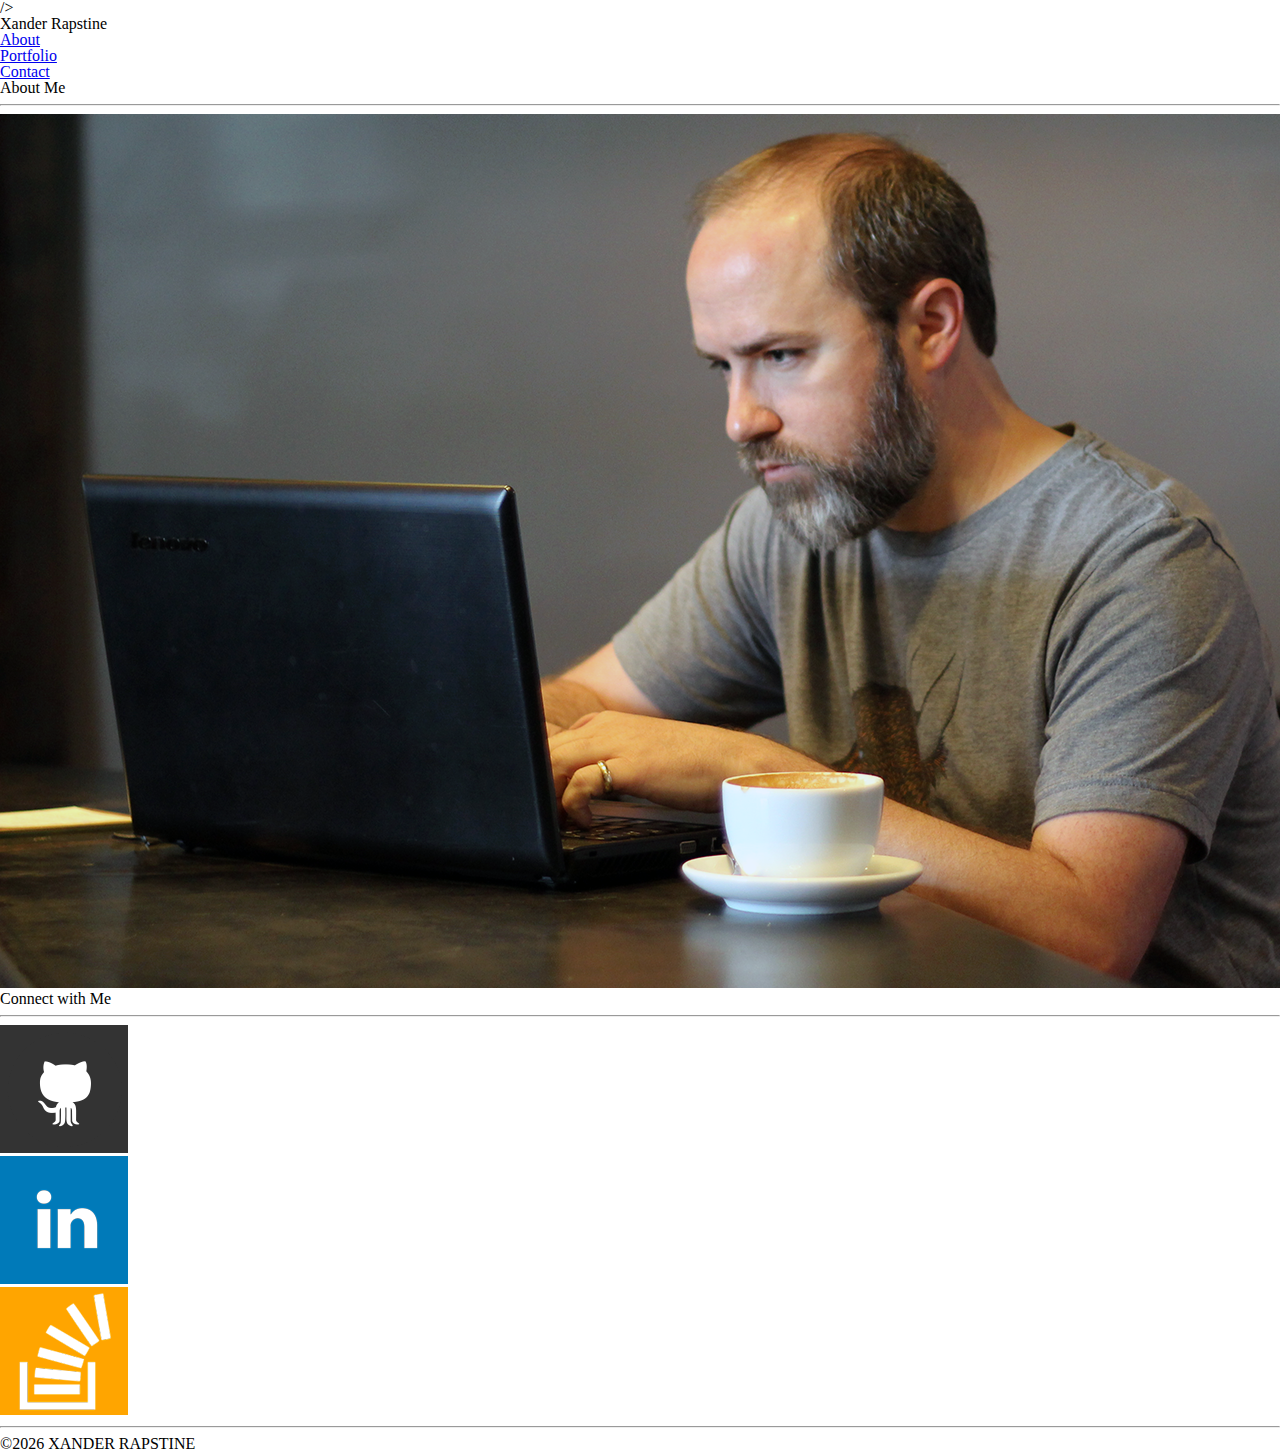
==== index.html @ 98edfc9f "initial site files" ====
<!doctype html>
<html lang="en-US">
    <head>
        <meta charset="utf-8" />
        <title>Xander Rapstine | About Me</title>
        <meta name="description" content="Xander Rapstine's portfolio">
        <meta name="keywords" content="Xander Rapstine, web designer, web, website design, web design, web development, frontend development, Austin, Texas, Austin, TX">/>
        <link href="assets/css/reset.css" rel="stylesheet" type="text/css" media="screen">
        <link href="assets/css/style.css" rel="stylesheet" type="text/css" media="screen">
    </head>
    <body>
        <div class="wrapper">
            <header>
                <h1>Xander Rapstine</h1>
                <nav>
                    <ul>
                        <li><a href="index.html">About</a></li>
                        <li><a href="portfolio.html">Portfolio</a></li>
                        <li><a href="contact.html">Contact</a></li>
                    </ul>
                </nav>
            </header>
            <main>
                <h2>About Me</h2>
                <hr>
                <img src="assets/images/xander.png" alt="Xander Rapstine" />
                <p></p>
            </main>
            <sidebar>
                <h3>Connect with Me</h3>
                <hr>
                <ul>
                    <li><a href="https://github.com/Xandromus" target="_blank"><img src="assets/images/github.png" alt="GitHub logo"></a></li>
                    <li><a href="https://www.linkedin.com/in/alexander-rapstine-02164912/" target="_blank"><img src="assets/images/linkedin.png" alt="LinkedIn logo"></a></li>
                    <li><a href="https://stackoverflow.com/users/9170875/xander-rapstine" target="_blank"><img src="assets/images/stackoverflow.png" alt="Stack Overflow logo"></a></li>
                </ul>
            </sidebar>
            <footer>
                <hr>
                <p>&copy;<script>
                    document.write(new Date().getFullYear());</script> XANDER RAPSTINE</p>
            </footer>
        </div>
    </body>
</html>
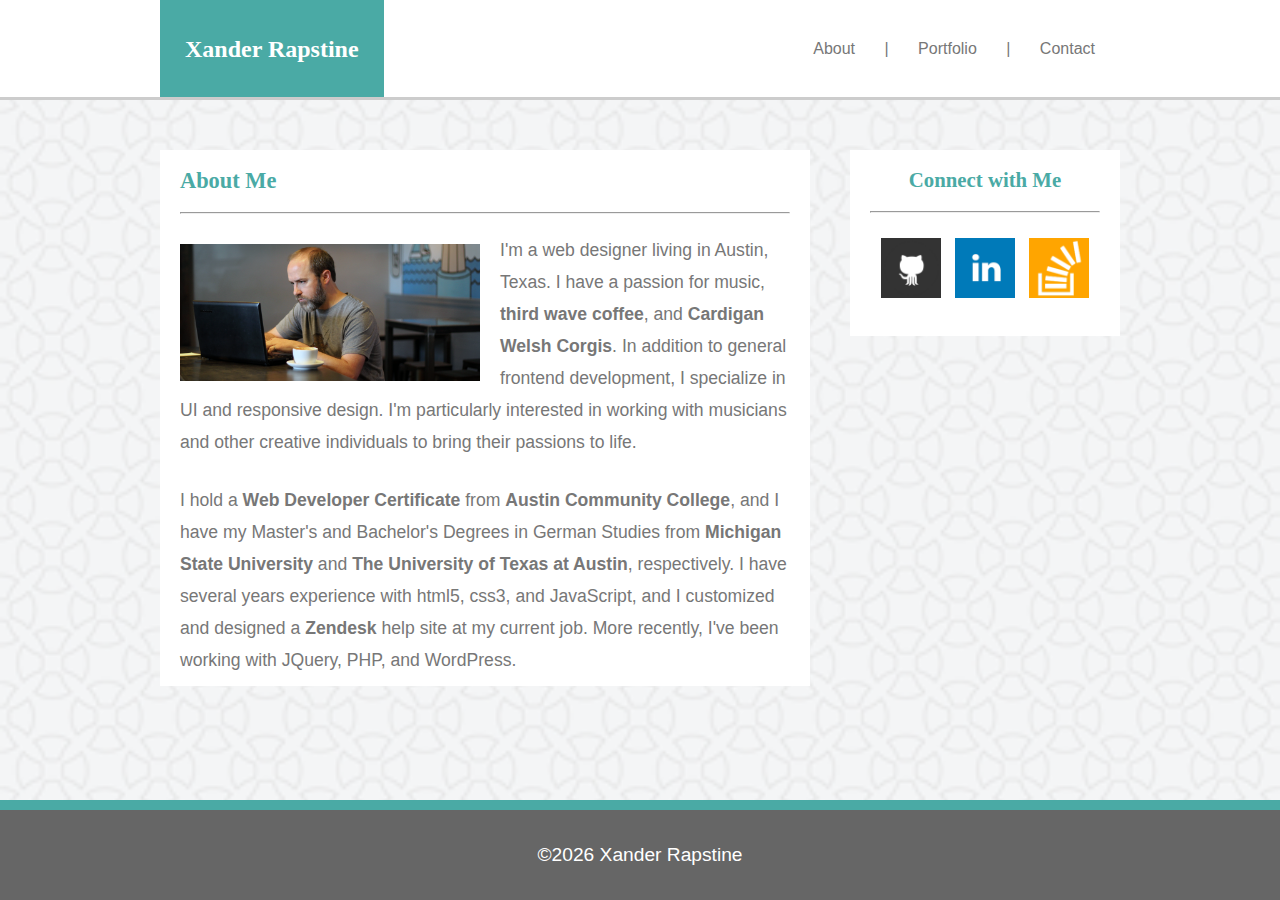
==== commit be1b9a54: "updated site files" ====
--- a/index.html
+++ b/index.html
@@ -4,41 +4,48 @@
         <meta charset="utf-8" />
         <title>Xander Rapstine | About Me</title>
         <meta name="description" content="Xander Rapstine's portfolio">
-        <meta name="keywords" content="Xander Rapstine, web designer, web, website design, web design, web development, frontend development, Austin, Texas, Austin, TX">/>
+        <meta name="keywords" content="Xander Rapstine, web designer, web, website design, web design, web development, frontend development, Austin, Texas, Austin, TX">
         <link href="assets/css/reset.css" rel="stylesheet" type="text/css" media="screen">
         <link href="assets/css/style.css" rel="stylesheet" type="text/css" media="screen">
     </head>
     <body>
         <div class="wrapper">
             <header>
-                <h1>Xander Rapstine</h1>
-                <nav>
-                    <ul>
-                        <li><a href="index.html">About</a></li>
-                        <li><a href="portfolio.html">Portfolio</a></li>
-                        <li><a href="contact.html">Contact</a></li>
-                    </ul>
-                </nav>
+                <div class="header-inner">
+                    <h1>Xander Rapstine</h1>
+                    <nav class="main-nav">
+                        <ul>
+                            <li><a href="index.html">About</a> | </li>
+                            <li><a href="portfolio.html">Portfolio</a> | </li>
+                            <li><a href="contact.html">Contact</a></li>
+                        </ul>
+                    </nav>
+                </div>
             </header>
-            <main>
-                <h2>About Me</h2>
-                <hr>
-                <img src="assets/images/xander.png" alt="Xander Rapstine" />
-                <p></p>
-            </main>
-            <sidebar>
-                <h3>Connect with Me</h3>
-                <hr>
-                <ul>
-                    <li><a href="https://github.com/Xandromus" target="_blank"><img src="assets/images/github.png" alt="GitHub logo"></a></li>
-                    <li><a href="https://www.linkedin.com/in/alexander-rapstine-02164912/" target="_blank"><img src="assets/images/linkedin.png" alt="LinkedIn logo"></a></li>
-                    <li><a href="https://stackoverflow.com/users/9170875/xander-rapstine" target="_blank"><img src="assets/images/stackoverflow.png" alt="Stack Overflow logo"></a></li>
-                </ul>
-            </sidebar>
+            <div class="middle">
+                <main>
+                    <h2>About Me</h2>
+                    <hr>
+                    <img id="splash" src="assets/images/xander.png" alt="Xander Rapstine" />
+                    <p>I'm a web designer living in Austin, Texas. I have a passion for music, <a href="https://www.coffeekind.com/reading-room/the-three-waves-of-coffee/" target="_blank">third wave coffee</a>, and <a href="http://www.akc.org/dog-breeds/cardigan-welsh-corgi/" target="_blank">Cardigan Welsh Corgis</a>. In addition to general frontend development, I specialize in UI and responsive design. I'm particularly interested in working with musicians and other creative individuals to bring their passions to life.</p>
+                    <br />
+                    <p>I hold a <a href="http://continue.austincc.edu/webmaster" target="_blank">Web Developer Certificate</a> from <a href="http://www.austincc.edu/" target="_blank">Austin Community College</a>, and I have my Master's and Bachelor's Degrees in German Studies from <a href="https://msu.edu/" target="_blank">Michigan State University</a> and <a href="https://www.utexas.edu/" target="_blank">The University of Texas at Austin</a>, respectively.  I have several years experience with html5, css3, and JavaScript, and I customized and designed a <a href="https://www.zendesk.com/" target="_blank">Zendesk</a> help site at my current job. More recently, I've been working with JQuery, PHP, and WordPress.</p>
+                </main>
+                <aside>
+                    <h3>Connect with Me</h3>
+                    <hr>
+                    <nav class="social-nav">
+                        <ul>
+                            <li><a href="https://github.com/Xandromus" target="_blank"><img src="assets/images/github.png" alt="GitHub logo"></a></li>
+                            <li><a href="https://www.linkedin.com/in/alexander-rapstine-02164912/" target="_blank"><img src="assets/images/linkedin.png" alt="LinkedIn logo"></a></li>
+                           <li><a href="https://stackoverflow.com/users/9170875/xander-rapstine" target="_blank"><img src="assets/images/stackoverflow.png" alt="Stack Overflow logo"></a></li>
+                        </ul>
+                    </nav>
+                </aside>
+            </div>
             <footer>
-                <hr>
                 <p>&copy;<script>
-                    document.write(new Date().getFullYear());</script> XANDER RAPSTINE</p>
+                    document.write(new Date().getFullYear());</script> Xander Rapstine</p>
             </footer>
         </div>
     </body>
--- a/assets/css/style.css
+++ b/assets/css/style.css
@@ -0,0 +1,231 @@
+* {
+	box-sizing: border-box;
+}
+
+html {
+    background: url(../images/circles-light.png) no-repeat center center fixed;
+    -webkit-background-size: cover;
+    -moz-background-size: cover;
+    -o-background-size: cover;
+    background-size: cover;
+    max-height: 100%;
+    max-width: 100%;
+    height: 100%;
+}
+
+body {
+    height: 100%;
+    position: relative;
+    font-family: 'Arial', 'Helvetica Neue', Helvetica, sans-serif;
+    color: #777777;
+}
+
+h1, h2, h3, h4 {
+	font-family: 'Georgia', Times, Times New Roman, serif;
+
+}
+
+h1 {
+	background-color: #4aaaa5;
+	color: #ffffff;
+	font-size: 1.5em;
+	font-weight: bold;
+	display: inline-block;
+	height: 97px;
+	padding: 25px;
+	line-height: 48px;
+}
+
+h2, h3 {
+	color: #4aaaa5;
+	margin: 20px;
+	font-weight: bold;
+}
+
+h2 {
+	font-size: 1.4em;
+}
+
+h3 {
+	text-align: center;
+	font-size: 1.3em;
+}
+
+p {
+	margin: 0 20px 10px 20px;
+	font-size: 1.1em;
+	line-height: 24pt;
+}
+
+hr {
+	color: #777777;
+	margin: 20px;
+}
+
+a {
+    text-decoration: none;
+    color: #777777;
+    font-weight: bold;
+}
+
+a:visited {
+    color: #777777;
+}
+
+a:hover {
+	color: #4aaaa5;
+	transition: all .2s;
+}
+
+a:active {
+    text-decoration: underline;
+    color: #A3372B;
+}
+
+/* WRAPPER */
+
+.wrapper {
+    box-sizing: border-box;
+    min-height: 100%;
+    padding: 0 0 60px;
+    position: relative;
+}
+
+/* HEADER */
+
+header {
+    width: 100%;
+    height: 100px;
+    margin-top: 0px;
+	margin-right: auto;
+	margin-bottom: 0px;
+    margin-left: auto;
+    padding-bottom: 10px;
+    background-color: #ffffff;
+    border-bottom: #cccccc solid 3px;
+}
+
+.header-inner {
+	width: 960px;
+	max-width: 960px;
+	margin: 0 auto 0 auto;
+}
+
+/* MAIN NAV */
+
+.main-nav {
+	float: right;
+}
+
+.main-nav ul {
+    display: inline;
+    text-align: center;
+	list-style: none;
+}
+
+.main-nav li {
+    display: inline;
+}
+
+.main-nav a {
+	display: inline-block;
+    margin: 25px;
+	text-decoration: none;
+	height: 100px;
+	line-height: 48px;
+	font-weight: normal;
+}
+
+/* MIDDLE SECTION */
+
+.middle {
+	position: relative;
+	width: 960px;
+	margin: 0 auto 0 auto;
+}
+
+.middle:after {
+    content: "";
+    display: block;
+    height: 30px;
+}
+
+main {
+	width: 650px;
+	background-color: #ffffff;
+	margin: 0 0 50px 0;
+	overflow: hidden;
+}
+
+img#splash {
+	float: left;
+	max-width: 300px;
+	margin: 10px 20px 10px 20px;
+}
+
+aside {
+	position: absolute;
+	top: 20px;
+	right: 0;
+	width: 270px;
+	float: right;
+	margin: 30px 0 30px 0;
+	padding-bottom: 30px;
+	background-color: #ffffff;
+	overflow: hidden;
+}
+
+/* SOCIAL NAV */
+
+.social-nav {
+	text-align: center;
+}
+
+.social-nav ul {
+    display: inline;
+    text-align: center;
+	list-style: none;
+}
+
+.social-nav li {
+    display: inline;
+}
+
+.social-nav a {
+	display: inline-block;
+    margin: 5px;
+	text-decoration: none;
+}
+
+.social-nav img {
+	width: 60px;
+	height: 60px;
+}
+
+.social-nav img:hover {
+	border-radius: 15px;
+	transition: all .2s;
+}
+
+footer {
+    position: absolute;
+    background-color: #666666;
+    bottom: 0;
+    left: 0;
+    width: 100%;
+    height: 100%;
+    height: 100px;
+    margin: 0 auto 0 auto;
+    padding-top: 10px;
+    padding-bottom: 10px;
+    clear: both;
+    text-align: center;
+    border-top: #4aaaa5 solid 10px;
+}
+
+footer p {
+    text-align: center;
+    font-size: 1.2em;
+    line-height: 70px;
+    color: #ffffff;
+}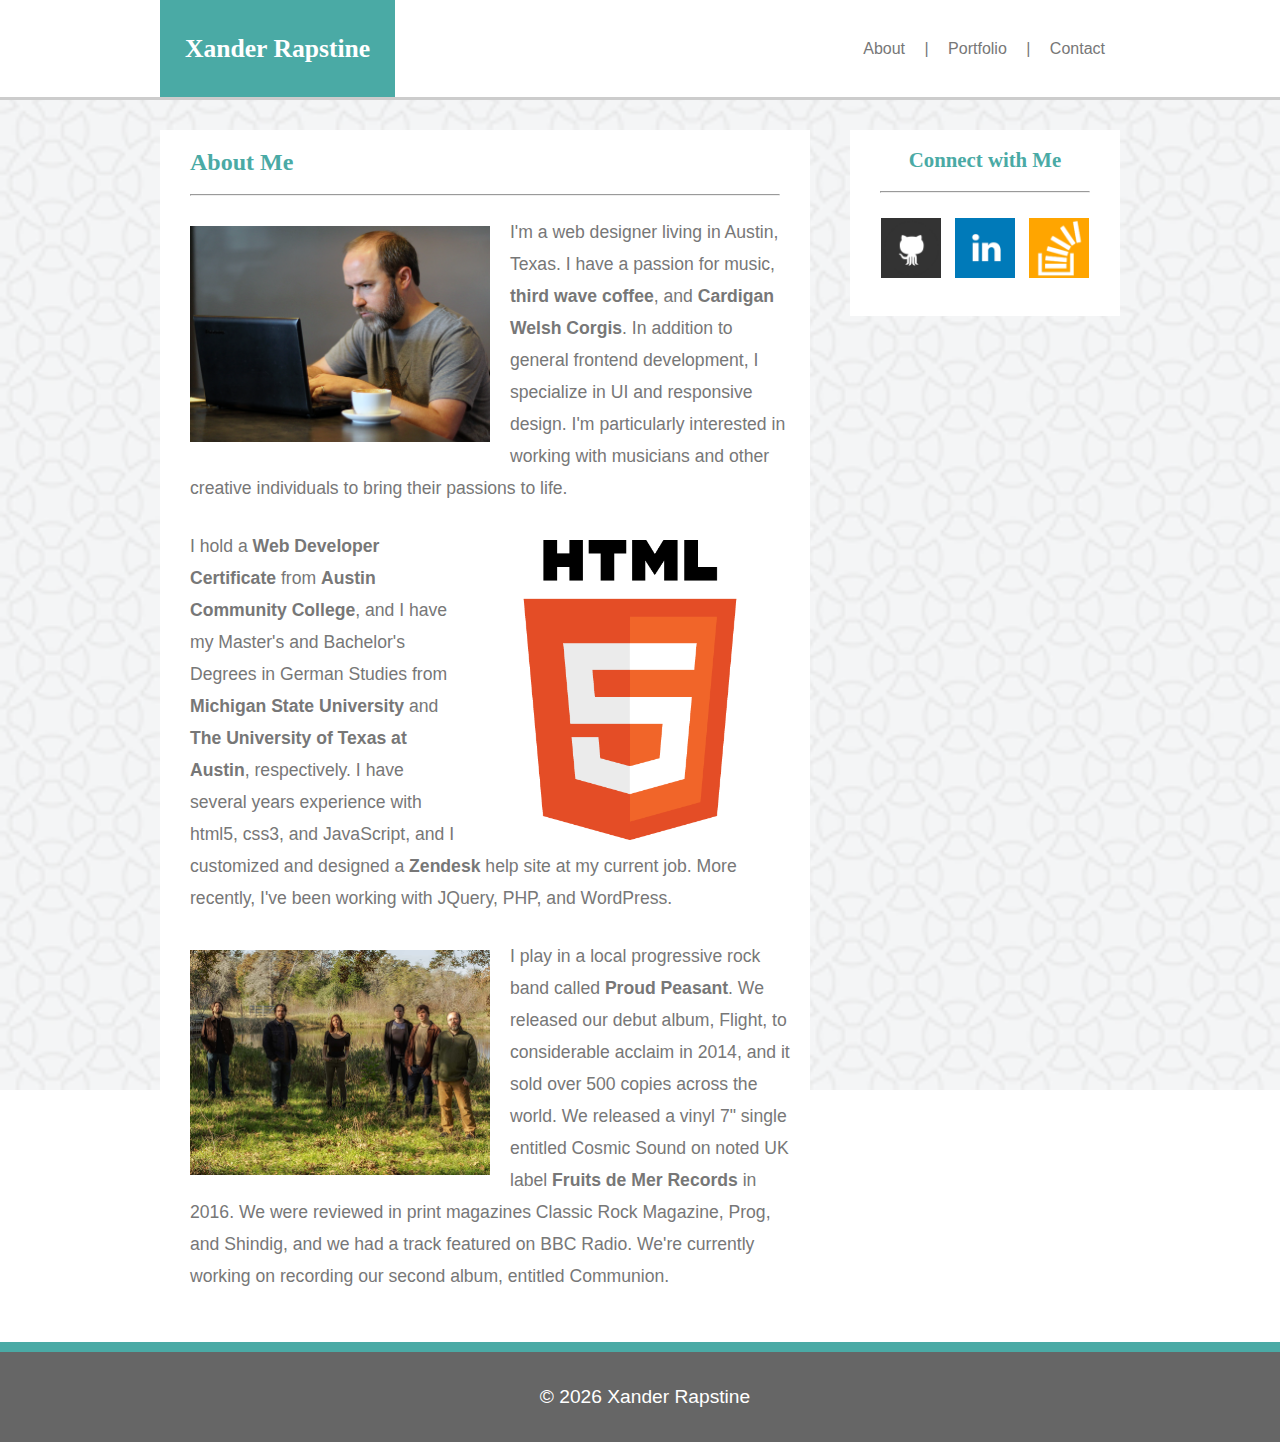
==== commit dffb02db: "second updated files" ====
--- a/index.html
+++ b/index.html
@@ -26,10 +26,14 @@
                 <main>
                     <h2>About Me</h2>
                     <hr>
-                    <img id="splash" src="assets/images/xander.png" alt="Xander Rapstine" />
+                    <img class="left" src="assets/images/xander.png" alt="Xander Rapstine" />
                     <p>I'm a web designer living in Austin, Texas. I have a passion for music, <a href="https://www.coffeekind.com/reading-room/the-three-waves-of-coffee/" target="_blank">third wave coffee</a>, and <a href="http://www.akc.org/dog-breeds/cardigan-welsh-corgi/" target="_blank">Cardigan Welsh Corgis</a>. In addition to general frontend development, I specialize in UI and responsive design. I'm particularly interested in working with musicians and other creative individuals to bring their passions to life.</p>
                     <br />
+                    <img class="right" src="assets/images/html5.png" alt="HTML 5" />
                     <p>I hold a <a href="http://continue.austincc.edu/webmaster" target="_blank">Web Developer Certificate</a> from <a href="http://www.austincc.edu/" target="_blank">Austin Community College</a>, and I have my Master's and Bachelor's Degrees in German Studies from <a href="https://msu.edu/" target="_blank">Michigan State University</a> and <a href="https://www.utexas.edu/" target="_blank">The University of Texas at Austin</a>, respectively.  I have several years experience with html5, css3, and JavaScript, and I customized and designed a <a href="https://www.zendesk.com/" target="_blank">Zendesk</a> help site at my current job. More recently, I've been working with JQuery, PHP, and WordPress.</p>
+                    <br />
+                    <img class="left" src="assets/images/band.jpg" alt="Proud Peasant" />
+                    <p>I play in a local progressive rock band called <a href="http://www.proudpeasant.com" target="_blank">Proud Peasant</a>. We released our debut album, Flight, to considerable acclaim in 2014, and it sold over 500 copies across the world. We released a vinyl 7" single entitled Cosmic Sound on noted UK label <a href="http://www.fruitsdemerrecords.com" target="_blank">Fruits de Mer Records</a> in 2016. We were reviewed in print magazines Classic Rock Magazine, Prog, and Shindig, and we had a track featured on BBC Radio. We're currently working on recording our second album, entitled Communion.</p>
                 </main>
                 <aside>
                     <h3>Connect with Me</h3>
@@ -44,7 +48,7 @@
                 </aside>
             </div>
             <footer>
-                <p>&copy;<script>
+                <p>&copy; <script>
                     document.write(new Date().getFullYear());</script> Xander Rapstine</p>
             </footer>
         </div>
--- a/assets/css/style.css
+++ b/assets/css/style.css
@@ -4,9 +4,6 @@
 
 html {
     background: url(../images/circles-light.png) no-repeat center center fixed;
-    -webkit-background-size: cover;
-    -moz-background-size: cover;
-    -o-background-size: cover;
     background-size: cover;
     max-height: 100%;
     max-width: 100%;
@@ -16,19 +13,18 @@
 body {
     height: 100%;
     position: relative;
-    font-family: 'Arial', 'Helvetica Neue', Helvetica, sans-serif;
+    font-family: 'Arial', 'Helvetica Neue', 'Helvetica', sans-serif;
     color: #777777;
 }
 
 h1, h2, h3, h4 {
-	font-family: 'Georgia', Times, Times New Roman, serif;
-
+	font-family: 'Georgia', 'Times', 'Times New Roman', serif;
 }
 
 h1 {
 	background-color: #4aaaa5;
 	color: #ffffff;
-	font-size: 1.5em;
+	font-size: 1.6em;
 	font-weight: bold;
 	display: inline-block;
 	height: 97px;
@@ -38,12 +34,12 @@
 
 h2, h3 {
 	color: #4aaaa5;
-	margin: 20px;
+	margin: 20px 30px;
 	font-weight: bold;
 }
 
 h2 {
-	font-size: 1.4em;
+	font-size: 1.5em;
 }
 
 h3 {
@@ -52,14 +48,14 @@
 }
 
 p {
-	margin: 0 20px 10px 20px;
+	margin: 0 20px 10px 30px;
 	font-size: 1.1em;
 	line-height: 24pt;
 }
 
 hr {
 	color: #777777;
-	margin: 20px;
+	margin: 20px 30px;
 }
 
 a {
@@ -78,8 +74,7 @@
 }
 
 a:active {
-    text-decoration: underline;
-    color: #A3372B;
+    color: #4aaaa5;
 }
 
 /* WRAPPER */
@@ -89,6 +84,8 @@
     min-height: 100%;
     padding: 0 0 60px;
     position: relative;
+    animation: fadeIn 1.25s ease-in-out 0.25s;
+    animation-fill-mode: backwards;
 }
 
 /* HEADER */
@@ -129,11 +126,16 @@
 
 .main-nav a {
 	display: inline-block;
-    margin: 25px;
+    margin: 25px 15px;
 	text-decoration: none;
-	height: 100px;
+	height: auto;
+    width: auto;
 	line-height: 48px;
 	font-weight: normal;
+}
+
+.main-nav a:hover {
+    text-decoration: underline;
 }
 
 /* MIDDLE SECTION */
@@ -153,23 +155,29 @@
 main {
 	width: 650px;
 	background-color: #ffffff;
-	margin: 0 0 50px 0;
+	margin: 30px 0 50px 0;
 	overflow: hidden;
 }
 
-img#splash {
+img.left {
 	float: left;
 	max-width: 300px;
-	margin: 10px 20px 10px 20px;
+	margin: 10px 20px 10px 30px;
+}
+
+img.right {
+	float: right;
+	max-width: 300px;
+	margin: 10px 30px 10px 20px;
 }
 
 aside {
 	position: absolute;
-	top: 20px;
+	top: 0;
 	right: 0;
 	width: 270px;
 	float: right;
-	margin: 30px 0 30px 0;
+	margin: 0 0 30px 0;
 	padding-bottom: 30px;
 	background-color: #ffffff;
 	overflow: hidden;
@@ -205,7 +213,106 @@
 .social-nav img:hover {
 	border-radius: 15px;
 	transition: all .2s;
-}
+    background-color: #4aaaa5;
+    border: #4aaaa5 solid 2px;
+    transition: all .2s;
+}
+
+/* PORTFOLIO MODULES */
+
+.portfolio-module-holder {
+    display: flex;
+    flex-direction: row;
+    flex-wrap: wrap;
+    justify-content: space-between;
+    align-items: center;
+    max-width: 650px;
+    margin: 0 auto 15px auto;
+    width: 90%;
+}
+
+.portfolio-module {
+    position: relative;
+    box-sizing: border-box;
+    display: inline-block;
+    width: 100%;
+    max-width: 275px;
+    max-height: 183px;
+    min-height: auto;
+    margin: 20px 0;
+    overflow: hidden;
+}
+
+.portfolio-title {
+    position: relative;
+    text-align: center;
+    line-height: 55px;
+    width: 275px;
+    height: 183px;
+}
+
+.portfolio-title a {
+    display: inline-block;
+    background-color: #4aaaa5;
+    position: absolute;
+    bottom: 10px;
+    left: 0;
+    right: 0;
+    height: 55px;
+    width: 100%;
+    color: #ffffff;
+    font-size: 1.1em;
+}
+
+.portfolio-title a:hover {
+    background: url(../images/circles-light.png) no-repeat center center fixed;
+    background-size: cover;
+    color: #4aaaa5;
+    transition: all .3s;
+}
+
+.portfolio-module img {
+    width: 275px;
+    height: 183px;
+}
+
+/* FORM */
+
+form {
+    margin: 10px 30px;
+}
+
+input, textarea {
+    display: block;
+    margin: 5px 0 20px 0;
+    width: 100%;
+    max-width: 100%;
+    padding: 10px;
+}
+
+label {
+    font-weight: bold;
+}
+
+.submit {
+    box-sizing: border-box;
+    display: inline-block;
+    width: auto;
+    padding: 10px 25px;
+    background-color: #4aaaa5;
+    color: #ffffff;
+    border: none;
+}
+
+.submit:hover {
+    background-color: #ffffff;
+    color: #4aaaa5;
+    padding: 8px 23px;
+    border: #4aaaa5 solid 2px;
+    cursor: pointer;
+}
+
+/* FOOTER */
 
 footer {
     position: absolute;
@@ -228,4 +335,13 @@
     font-size: 1.2em;
     line-height: 70px;
     color: #ffffff;
+}
+
+/* ANIMATIONS */
+
+@keyframes fadeIn{
+            
+0%{opacity: 0;}
+100%{opacity: 1;}
+            
 }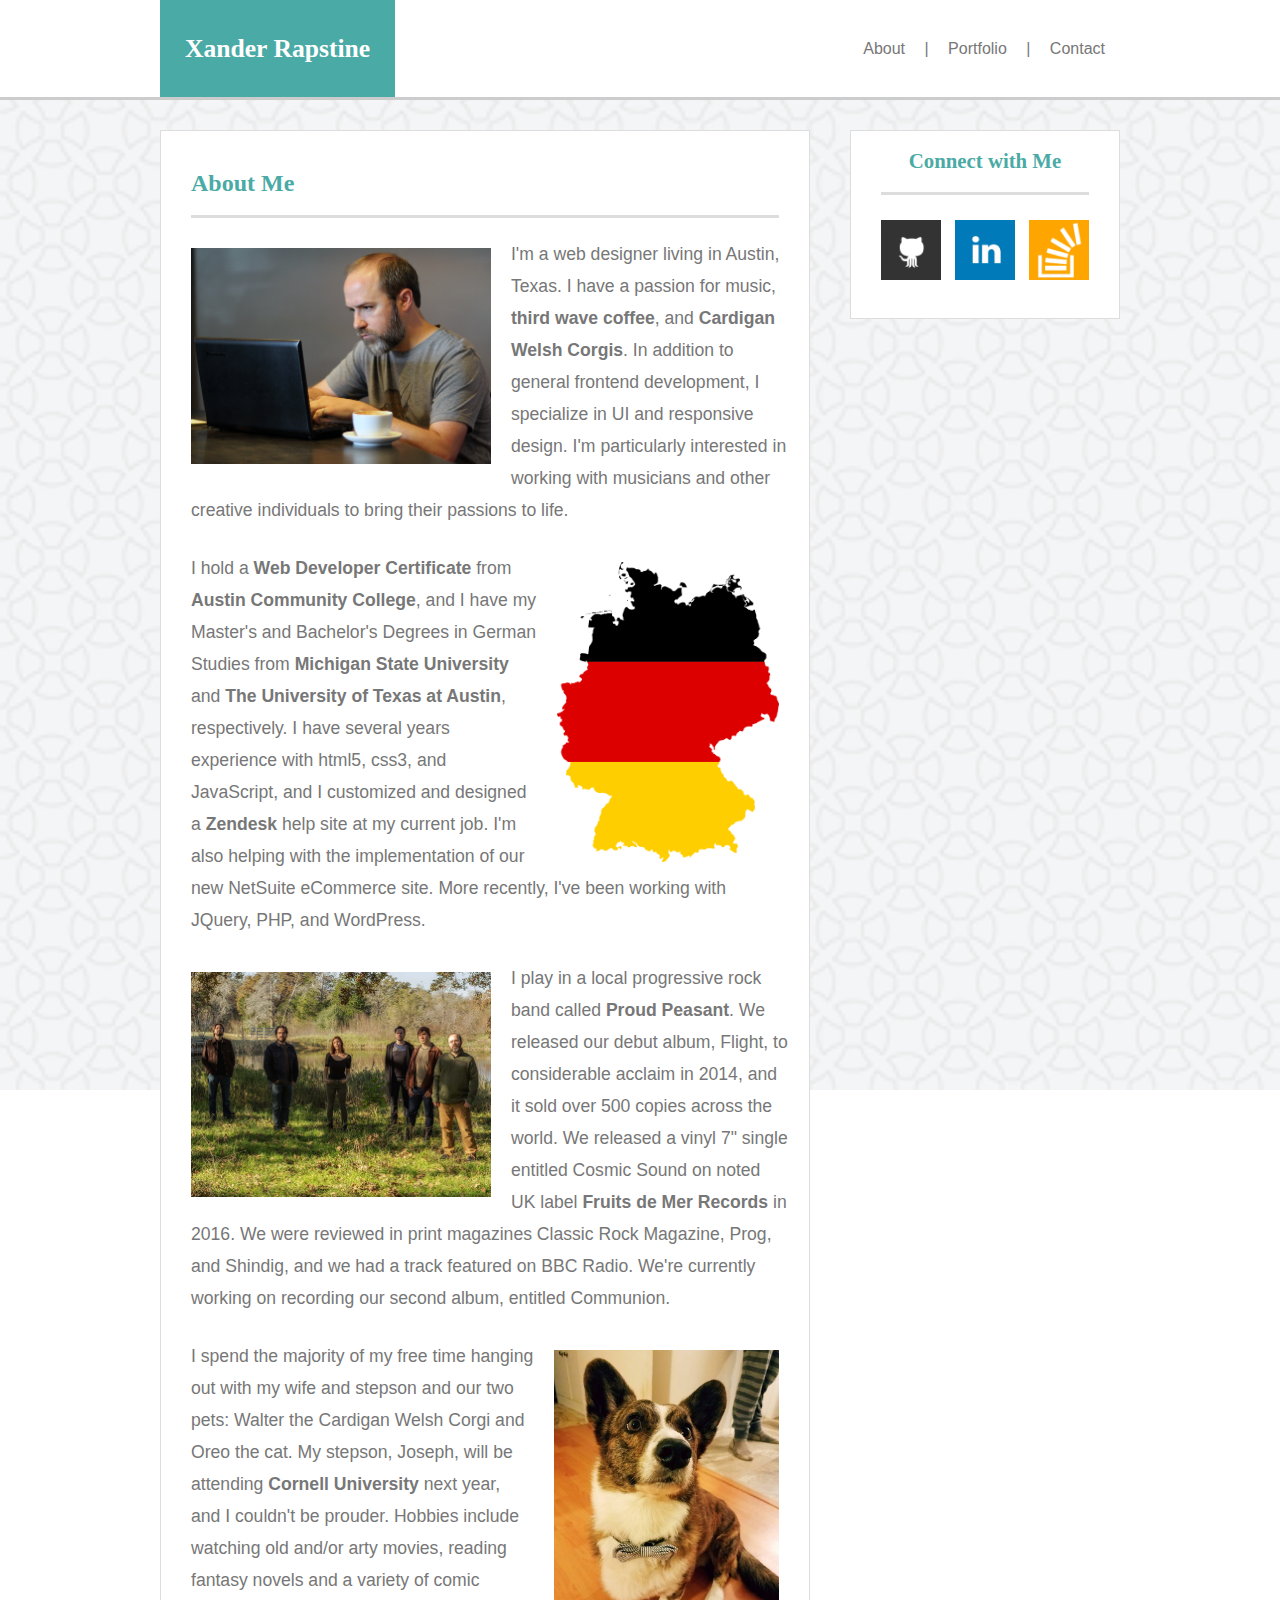
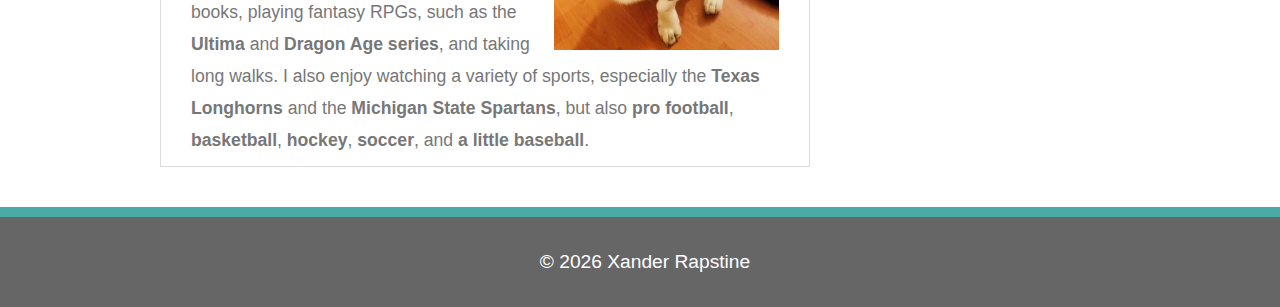
==== commit 63e691b0: "Tuesday updates" ====
--- a/index.html
+++ b/index.html
@@ -29,11 +29,14 @@
                     <img class="left" src="assets/images/xander.png" alt="Xander Rapstine" />
                     <p>I'm a web designer living in Austin, Texas. I have a passion for music, <a href="https://www.coffeekind.com/reading-room/the-three-waves-of-coffee/" target="_blank">third wave coffee</a>, and <a href="http://www.akc.org/dog-breeds/cardigan-welsh-corgi/" target="_blank">Cardigan Welsh Corgis</a>. In addition to general frontend development, I specialize in UI and responsive design. I'm particularly interested in working with musicians and other creative individuals to bring their passions to life.</p>
                     <br />
-                    <img class="right" src="assets/images/html5.png" alt="HTML 5" />
-                    <p>I hold a <a href="http://continue.austincc.edu/webmaster" target="_blank">Web Developer Certificate</a> from <a href="http://www.austincc.edu/" target="_blank">Austin Community College</a>, and I have my Master's and Bachelor's Degrees in German Studies from <a href="https://msu.edu/" target="_blank">Michigan State University</a> and <a href="https://www.utexas.edu/" target="_blank">The University of Texas at Austin</a>, respectively.  I have several years experience with html5, css3, and JavaScript, and I customized and designed a <a href="https://www.zendesk.com/" target="_blank">Zendesk</a> help site at my current job. More recently, I've been working with JQuery, PHP, and WordPress.</p>
+                    <img class="right" src="assets/images/germany.png" alt="map of Germany with German flag" />
+                    <p>I hold a <a href="http://continue.austincc.edu/webmaster" target="_blank">Web Developer Certificate</a> from <a href="http://www.austincc.edu/" target="_blank">Austin Community College</a>, and I have my Master's and Bachelor's Degrees in German Studies from <a href="https://msu.edu/" target="_blank">Michigan State University</a> and <a href="https://www.utexas.edu/" target="_blank">The University of Texas at Austin</a>, respectively.  I have several years experience with html5, css3, and JavaScript, and I customized and designed a <a href="https://www.zendesk.com/" target="_blank">Zendesk</a> help site at my current job. I'm also helping with the implementation of our new NetSuite eCommerce site. More recently, I've been working with JQuery, PHP, and WordPress.</p>
                     <br />
                     <img class="left" src="assets/images/band.jpg" alt="Proud Peasant" />
                     <p>I play in a local progressive rock band called <a href="http://www.proudpeasant.com" target="_blank">Proud Peasant</a>. We released our debut album, Flight, to considerable acclaim in 2014, and it sold over 500 copies across the world. We released a vinyl 7" single entitled Cosmic Sound on noted UK label <a href="http://www.fruitsdemerrecords.com" target="_blank">Fruits de Mer Records</a> in 2016. We were reviewed in print magazines Classic Rock Magazine, Prog, and Shindig, and we had a track featured on BBC Radio. We're currently working on recording our second album, entitled Communion.</p>
+                    <br />
+                    <img class="right" src="assets/images/walter.jpg" alt="Walter the Corgi" />
+                    <p>I spend the majority of my free time hanging out with my wife and stepson and our two pets: Walter the Cardigan Welsh Corgi and Oreo the cat. My stepson, Joseph, will be attending <a href="https://www.cornell.edu/" target="_blank">Cornell University</a> next year, and I couldn't be prouder. Hobbies include watching old and/or arty movies, reading fantasy novels and a variety of comic books, playing fantasy RPGs, such as the <a href="http://ultimacodex.com/" target="_blank">Ultima</a> and <a href="http://dragonage.wikia.com/wiki/Dragon_Age_Wiki" target="_blank">Dragon Age series</a>, and taking long walks. I also enjoy watching a variety of sports, especially the <a href="http://texassports.com/" target="_blank">Texas Longhorns</a> and the <a href="http://www.msuspartans.com/" target="_blank">Michigan State Spartans</a>, but also <a href="http://www.packers.com/" target="_blank">pro <a href="http://www.giants.com/" target="_blank">football</a>, <a href="https://www.mavs.com/" target="_blank">basketball</a>, <a href="https://www.nhl.com/mapleleafs" target="_blank">hockey</a>, <a href="https://www.lagalaxy.com/" target="_blank">soccer</a>, and <a href="https://www.mlb.com/redsox" target="_blank">a little baseball</a>.</p>
                 </main>
                 <aside>
                     <h3>Connect with Me</h3>
--- a/assets/css/style.css
+++ b/assets/css/style.css
@@ -34,17 +34,18 @@
 
 h2, h3 {
 	color: #4aaaa5;
-	margin: 20px 30px;
 	font-weight: bold;
 }
 
 h2 {
 	font-size: 1.5em;
+    margin: 40px 30px 20px 30px;
 }
 
 h3 {
 	text-align: center;
 	font-size: 1.3em;
+    margin: 20px 30px;
 }
 
 p {
@@ -54,7 +55,9 @@
 }
 
 hr {
-	color: #777777;
+	background-color: #dddddd;
+    border: none;
+    height: 3px;
 	margin: 20px 30px;
 }
 
@@ -125,6 +128,7 @@
 }
 
 .main-nav a {
+    border: none;
 	display: inline-block;
     margin: 25px 15px;
 	text-decoration: none;
@@ -135,7 +139,11 @@
 }
 
 .main-nav a:hover {
-    text-decoration: underline;
+    margin: 5px 15px;
+    font-style: italic;
+    border-top: #4aaaa5 solid 10px;
+    border-bottom: #4aaaa5 solid 10px;
+    transition: all .2s;
 }
 
 /* MIDDLE SECTION */
@@ -157,6 +165,7 @@
 	background-color: #ffffff;
 	margin: 30px 0 50px 0;
 	overflow: hidden;
+    border: #dddddd solid 1px;
 }
 
 img.left {
@@ -167,7 +176,7 @@
 
 img.right {
 	float: right;
-	max-width: 300px;
+	max-height: 300px;
 	margin: 10px 30px 10px 20px;
 }
 
@@ -176,11 +185,11 @@
 	top: 0;
 	right: 0;
 	width: 270px;
-	float: right;
 	margin: 0 0 30px 0;
 	padding-bottom: 30px;
 	background-color: #ffffff;
 	overflow: hidden;
+    border: #dddddd solid 1px;
 }
 
 /* SOCIAL NAV */
@@ -284,14 +293,20 @@
 
 input, textarea {
     display: block;
-    margin: 5px 0 20px 0;
+    margin: 8px 0 20px 0;
     width: 100%;
     max-width: 100%;
     padding: 10px;
+    color: #777777;
+    border: #dddddd solid 1px;
 }
 
 label {
-    font-weight: bold;
+    font-weight: normal;
+}
+
+::placeholder {
+    color: #b7b7ba;
 }
 
 .submit {
@@ -307,9 +322,18 @@
 .submit:hover {
     background-color: #ffffff;
     color: #4aaaa5;
+    box-shadow: 2px 2px #4aaaa5;
     padding: 8px 23px;
     border: #4aaaa5 solid 2px;
     cursor: pointer;
+}
+
+.submit:active {
+    padding: 10px 25px;
+    background-color: #4aaaa5;
+    box-shadow: none;
+    color: #ffffff;
+    border: none;
 }
 
 /* FOOTER */
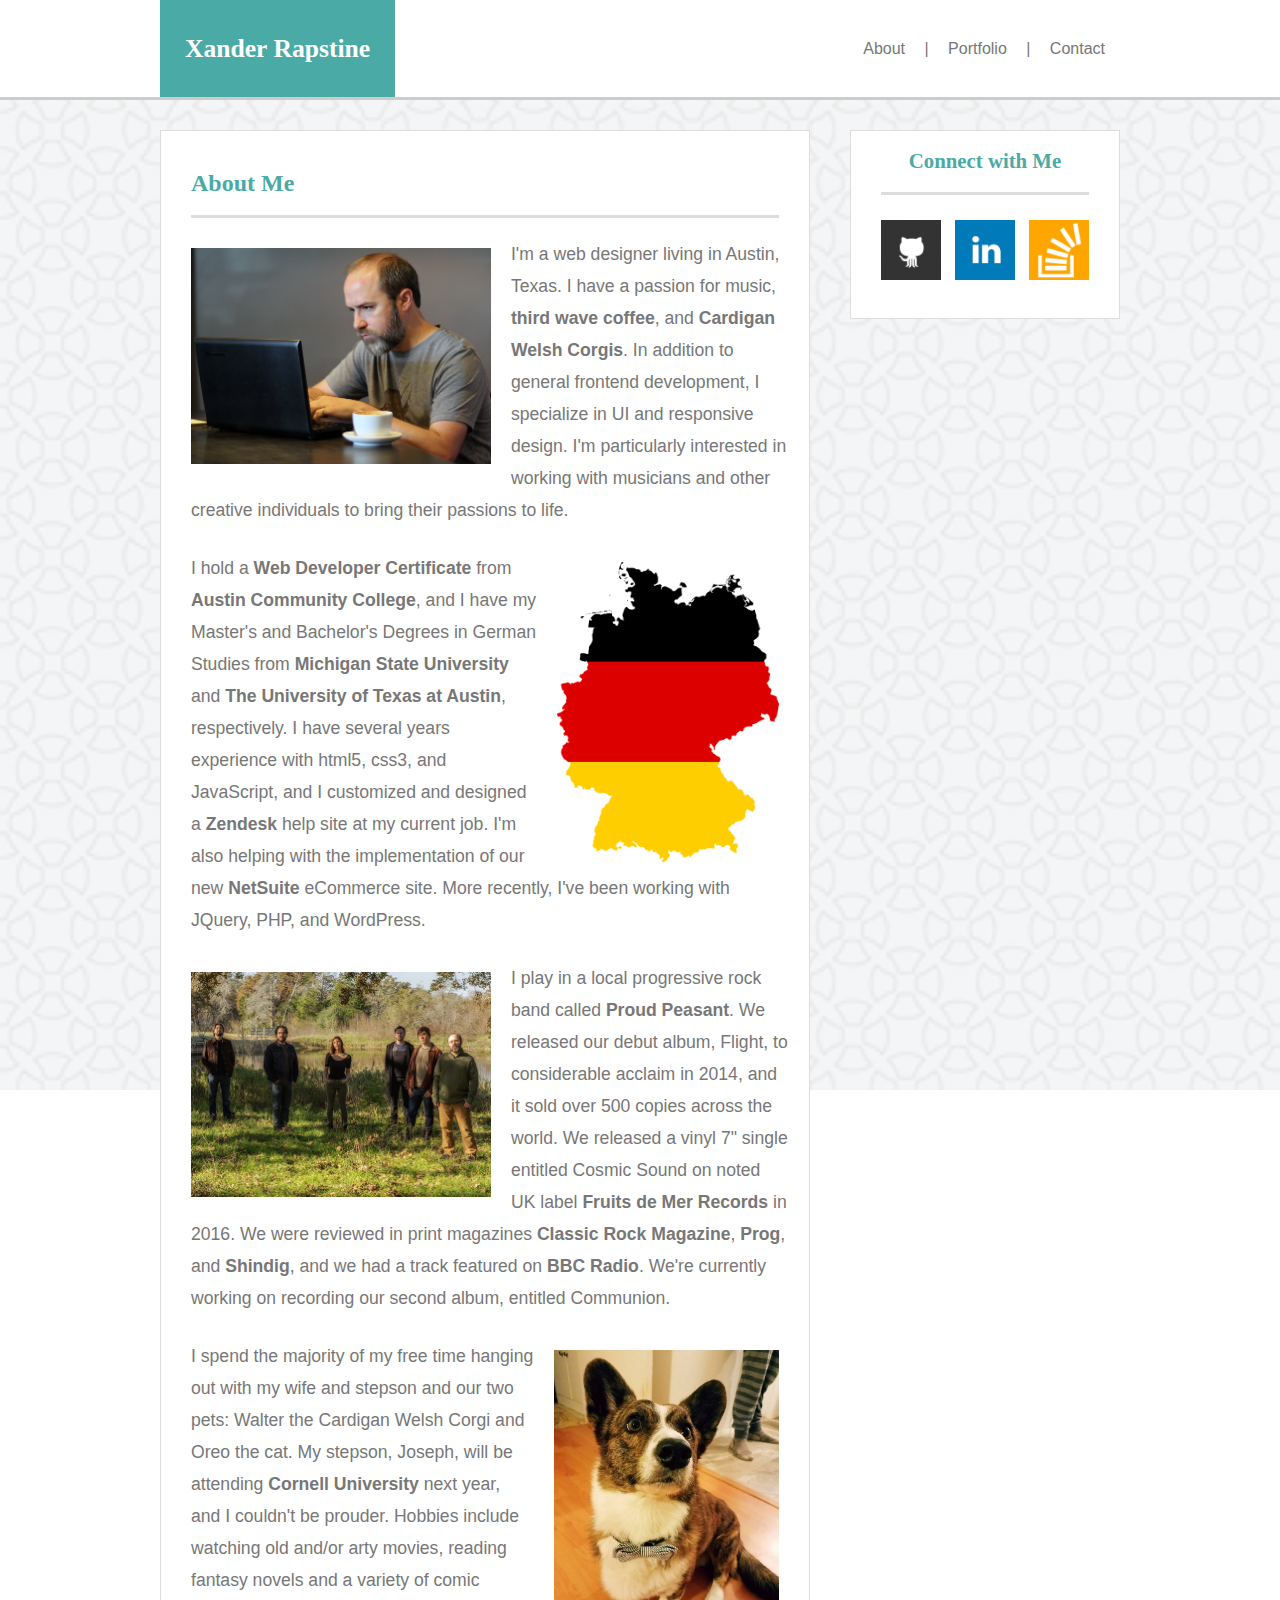
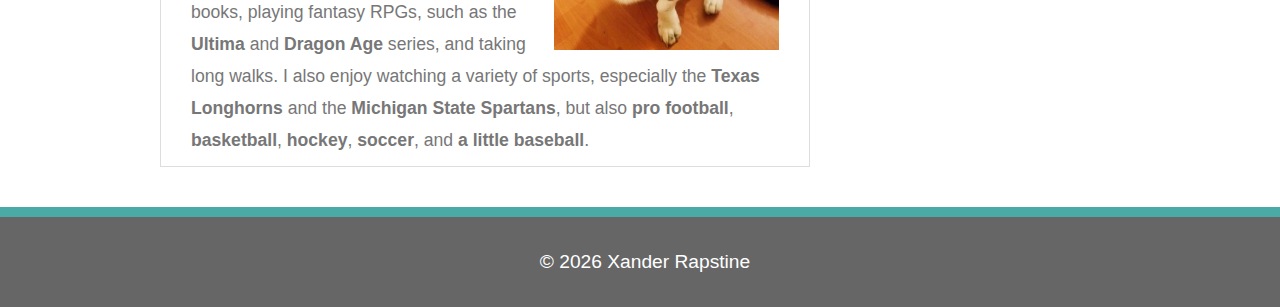
==== commit bcec289d: "final updates" ====
--- a/index.html
+++ b/index.html
@@ -26,26 +26,26 @@
                 <main>
                     <h2>About Me</h2>
                     <hr>
-                    <img class="left" src="assets/images/xander.png" alt="Xander Rapstine" />
+                    <img class="left landscape" src="assets/images/xander.png" alt="Xander Rapstine" />
                     <p>I'm a web designer living in Austin, Texas. I have a passion for music, <a href="https://www.coffeekind.com/reading-room/the-three-waves-of-coffee/" target="_blank">third wave coffee</a>, and <a href="http://www.akc.org/dog-breeds/cardigan-welsh-corgi/" target="_blank">Cardigan Welsh Corgis</a>. In addition to general frontend development, I specialize in UI and responsive design. I'm particularly interested in working with musicians and other creative individuals to bring their passions to life.</p>
                     <br />
-                    <img class="right" src="assets/images/germany.png" alt="map of Germany with German flag" />
-                    <p>I hold a <a href="http://continue.austincc.edu/webmaster" target="_blank">Web Developer Certificate</a> from <a href="http://www.austincc.edu/" target="_blank">Austin Community College</a>, and I have my Master's and Bachelor's Degrees in German Studies from <a href="https://msu.edu/" target="_blank">Michigan State University</a> and <a href="https://www.utexas.edu/" target="_blank">The University of Texas at Austin</a>, respectively.  I have several years experience with html5, css3, and JavaScript, and I customized and designed a <a href="https://www.zendesk.com/" target="_blank">Zendesk</a> help site at my current job. I'm also helping with the implementation of our new NetSuite eCommerce site. More recently, I've been working with JQuery, PHP, and WordPress.</p>
+                    <img class="right portrait" src="assets/images/germany.png" alt="map of Germany with German flag" />
+                    <p>I hold a <a href="http://continue.austincc.edu/webmaster" target="_blank">Web Developer Certificate</a> from <a href="http://www.austincc.edu/" target="_blank">Austin Community College</a>, and I have my Master's and Bachelor's Degrees in German Studies from <a href="https://msu.edu/" target="_blank">Michigan State University</a> and <a href="https://www.utexas.edu/" target="_blank">The University of Texas at Austin</a>, respectively.  I have several years experience with html5, css3, and JavaScript, and I customized and designed a <a href="https://www.zendesk.com/" target="_blank">Zendesk</a> help site at my current job. I'm also helping with the implementation of our new <a href="http://www.netsuite.com/portal/home.shtml" target="_blank">NetSuite</a> eCommerce site. More recently, I've been working with JQuery, PHP, and WordPress.</p>
                     <br />
-                    <img class="left" src="assets/images/band.jpg" alt="Proud Peasant" />
-                    <p>I play in a local progressive rock band called <a href="http://www.proudpeasant.com" target="_blank">Proud Peasant</a>. We released our debut album, Flight, to considerable acclaim in 2014, and it sold over 500 copies across the world. We released a vinyl 7" single entitled Cosmic Sound on noted UK label <a href="http://www.fruitsdemerrecords.com" target="_blank">Fruits de Mer Records</a> in 2016. We were reviewed in print magazines Classic Rock Magazine, Prog, and Shindig, and we had a track featured on BBC Radio. We're currently working on recording our second album, entitled Communion.</p>
+                    <img class="left landscape" src="assets/images/band.jpg" alt="Proud Peasant" />
+                    <p>I play in a local progressive rock band called <a href="http://www.proudpeasant.com" target="_blank">Proud Peasant</a>. We released our debut album, Flight, to considerable acclaim in 2014, and it sold over 500 copies across the world. We released a vinyl 7" single entitled Cosmic Sound on noted UK label <a href="http://www.fruitsdemerrecords.com" target="_blank">Fruits de Mer Records</a> in 2016. We were reviewed in print magazines <a href="http://teamrock.com/classic-rock" target="_blank">Classic Rock Magazine</a>, <a href="http://teamrock.com/prog" target="_blank">Prog</a>, and <a href="https://www.shindig-magazine.com/" target="_blank">Shindig</a>, and we had a track featured on <a href="http://www.bbc.co.uk/radio" target="_blank">BBC Radio</a>. We're currently working on recording our second album, entitled Communion.</p>
                     <br />
-                    <img class="right" src="assets/images/walter.jpg" alt="Walter the Corgi" />
-                    <p>I spend the majority of my free time hanging out with my wife and stepson and our two pets: Walter the Cardigan Welsh Corgi and Oreo the cat. My stepson, Joseph, will be attending <a href="https://www.cornell.edu/" target="_blank">Cornell University</a> next year, and I couldn't be prouder. Hobbies include watching old and/or arty movies, reading fantasy novels and a variety of comic books, playing fantasy RPGs, such as the <a href="http://ultimacodex.com/" target="_blank">Ultima</a> and <a href="http://dragonage.wikia.com/wiki/Dragon_Age_Wiki" target="_blank">Dragon Age series</a>, and taking long walks. I also enjoy watching a variety of sports, especially the <a href="http://texassports.com/" target="_blank">Texas Longhorns</a> and the <a href="http://www.msuspartans.com/" target="_blank">Michigan State Spartans</a>, but also <a href="http://www.packers.com/" target="_blank">pro <a href="http://www.giants.com/" target="_blank">football</a>, <a href="https://www.mavs.com/" target="_blank">basketball</a>, <a href="https://www.nhl.com/mapleleafs" target="_blank">hockey</a>, <a href="https://www.lagalaxy.com/" target="_blank">soccer</a>, and <a href="https://www.mlb.com/redsox" target="_blank">a little baseball</a>.</p>
+                    <img class="right portrait" src="assets/images/walter.jpg" alt="Walter the Corgi" />
+                    <p>I spend the majority of my free time hanging out with my wife and stepson and our two pets: Walter the Cardigan Welsh Corgi and Oreo the cat. My stepson, Joseph, will be attending <a href="https://www.cornell.edu/" target="_blank">Cornell University</a> next year, and I couldn't be prouder. Hobbies include watching old and/or arty movies, reading fantasy novels and a variety of comic books, playing fantasy RPGs, such as the <a href="http://ultimacodex.com/" target="_blank">Ultima</a> and <a href="http://dragonage.wikia.com/wiki/Dragon_Age_Wiki" target="_blank">Dragon Age</a> series, and taking long walks. I also enjoy watching a variety of sports, especially the <a href="http://texassports.com/" target="_blank">Texas Longhorns</a> and the <a href="http://www.msuspartans.com/" target="_blank">Michigan State Spartans</a>, but also <a href="http://www.packers.com/" target="_blank">pro</a> <a href="http://www.giants.com/" target="_blank">football</a>, <a href="https://www.mavs.com/" target="_blank">basketball</a>, <a href="https://www.nhl.com/mapleleafs" target="_blank">hockey</a>, <a href="https://www.lagalaxy.com/" target="_blank">soccer</a>, and <a href="https://www.mlb.com/redsox" target="_blank">a little baseball</a>.</p>
                 </main>
                 <aside>
                     <h3>Connect with Me</h3>
                     <hr>
                     <nav class="social-nav">
                         <ul>
-                            <li><a href="https://github.com/Xandromus" target="_blank"><img src="assets/images/github.png" alt="GitHub logo"></a></li>
-                            <li><a href="https://www.linkedin.com/in/alexander-rapstine-02164912/" target="_blank"><img src="assets/images/linkedin.png" alt="LinkedIn logo"></a></li>
-                           <li><a href="https://stackoverflow.com/users/9170875/xander-rapstine" target="_blank"><img src="assets/images/stackoverflow.png" alt="Stack Overflow logo"></a></li>
+                            <li class="one"><a href="https://github.com/Xandromus" target="_blank"><img src="assets/images/github.png" alt="GitHub logo"></a></li>
+                            <li class="two"><a href="https://www.linkedin.com/in/alexander-rapstine-02164912/" target="_blank"><img src="assets/images/linkedin.png" alt="LinkedIn logo"></a></li>
+                            <li class="three"><a href="https://stackoverflow.com/users/9170875/xander-rapstine" target="_blank"><img src="assets/images/stackoverflow.png" alt="Stack Overflow logo"></a></li>
                         </ul>
                     </nav>
                 </aside>
--- a/assets/css/style.css
+++ b/assets/css/style.css
@@ -170,14 +170,20 @@
 
 img.left {
 	float: left;
-	max-width: 300px;
 	margin: 10px 20px 10px 30px;
 }
 
 img.right {
 	float: right;
-	max-height: 300px;
 	margin: 10px 30px 10px 20px;
+}
+
+img.landscape {
+    max-width: 300px;
+}
+
+img.portrait {
+    max-height: 300px;
 }
 
 aside {
@@ -280,9 +286,58 @@
     transition: all .3s;
 }
 
+.portfolio-title a:hover::before {
+    content: "";
+    height: 10px;
+    width: 100%;
+    background-color: #4aaaa5;
+    position: absolute;
+    top: -10px;
+    right: 0;
+    left: 0;
+    transition: all ease-in-out .3s;
+}
+
+.portfolio-title a:hover::after {
+    content: "";
+    height: 10px;
+    width: 100%;
+    background-color: #4aaaa5;
+    position: absolute;
+    bottom: -10px;
+    right: 0;
+    left: 0;
+    transition: all ease-in-out .3s;
+}
+
 .portfolio-module img {
     width: 275px;
     height: 183px;
+}
+
+.one {
+    animation: fadeIn 1.25s ease-in-out 0.5s;
+    animation-fill-mode: backwards;
+}
+
+.two {
+    animation: fadeIn 1.25s ease-in-out 0.75s;
+    animation-fill-mode: backwards;
+}
+
+.three {
+    animation: fadeIn 1.25s ease-in-out 1s;
+    animation-fill-mode: backwards;
+}
+
+.four {
+    animation: fadeIn 1.25s ease-in-out 1.25s;
+    animation-fill-mode: backwards;
+}
+
+.five {
+    animation: fadeIn 1.25s ease-in-out 1.5s;
+    animation-fill-mode: backwards;
 }
 
 /* FORM */
